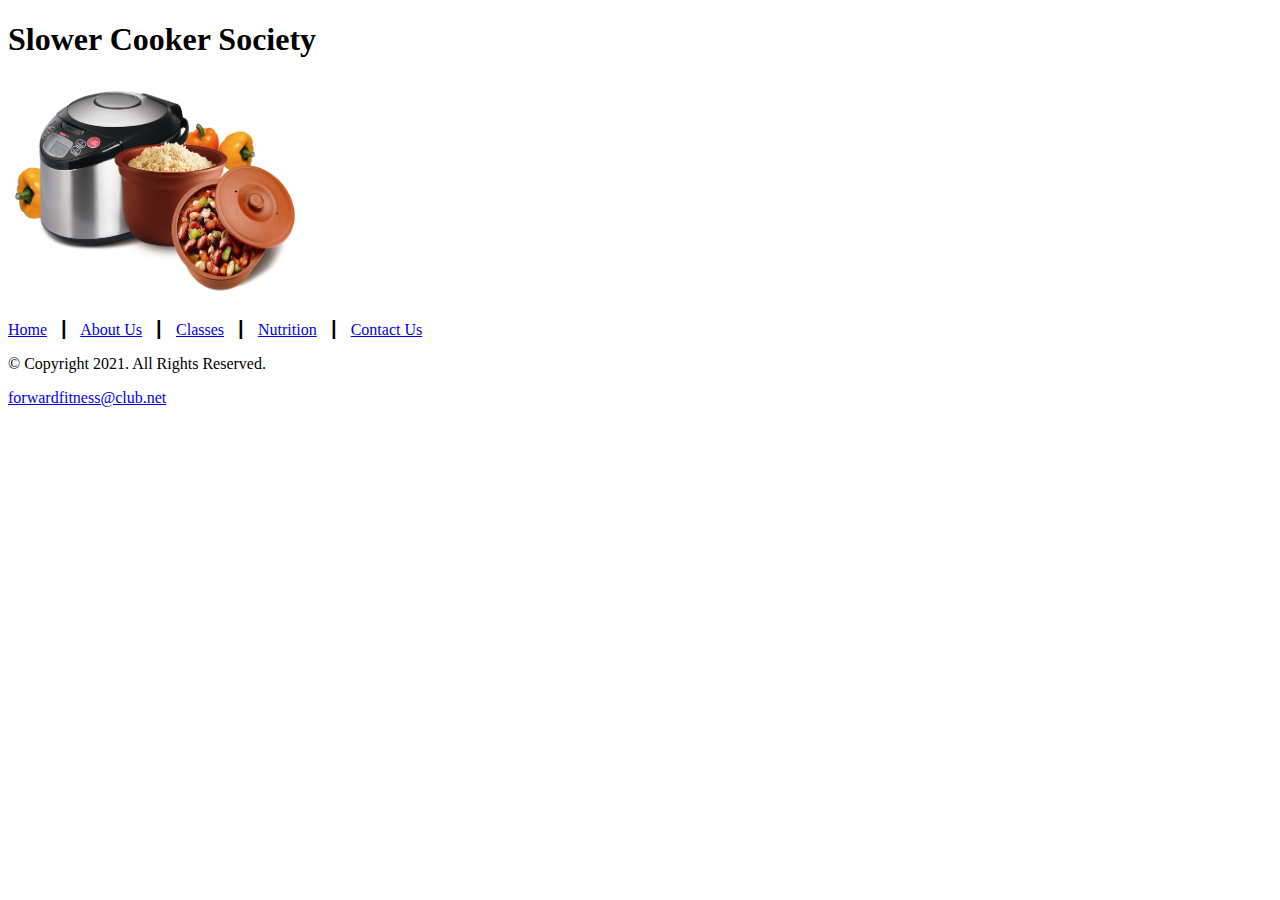
==== index.html @ 65b9cc30 "Week3: Added index.html" ====
<!DOCTYPE html>
<!-- This website template was created by: Evelyn Oo -->
<html lang="en">
<head>
	<title>Slower Cooker Society</title>
	<meta charset="utf-8">
</head>
<body>

	<div id="container">

		<!-- Use the header area for the website name or logo -->
		<header>
			<h1>Slower Cooker Society</h1>
			<a href="index.html"><img src="images/slow-cooker.jpg" alt="Slower Cooker Society logo" height="220" width="297"></a>
		</header>
		
		<!-- Use the nav area to add hyperlinks to other pages within the website -->
		<nav>
			<p><a href="index.html">Home</a> &nbsp; &#9475; &nbsp;
			<a href="about.html">About Us</a> &nbsp; &#9475; &nbsp;
			<a href="classes.html">Classes</a> &nbsp; &#9475; &nbsp;
			<a href="nutrition.html">Nutrition</a> &nbsp; &#9475; &nbsp;
			<a href="contact.html">Contact Us</a></p>
		</nav>
		
		<!-- Use the main area to add the main content of the webpage -->
		<main>
            
            <div>
            </div>
            
		</main>
		
		<!-- Use the footer area to add webpage footer content -->
		<footer>
			<p>&copy; Copyright 2021. All Rights Reserved.</p>
			<p><a href="mailto:forwardfitness@club.net">forwardfitness@club.net</a></p>
		</footer>
	
	</div>
	
</body>
</html>
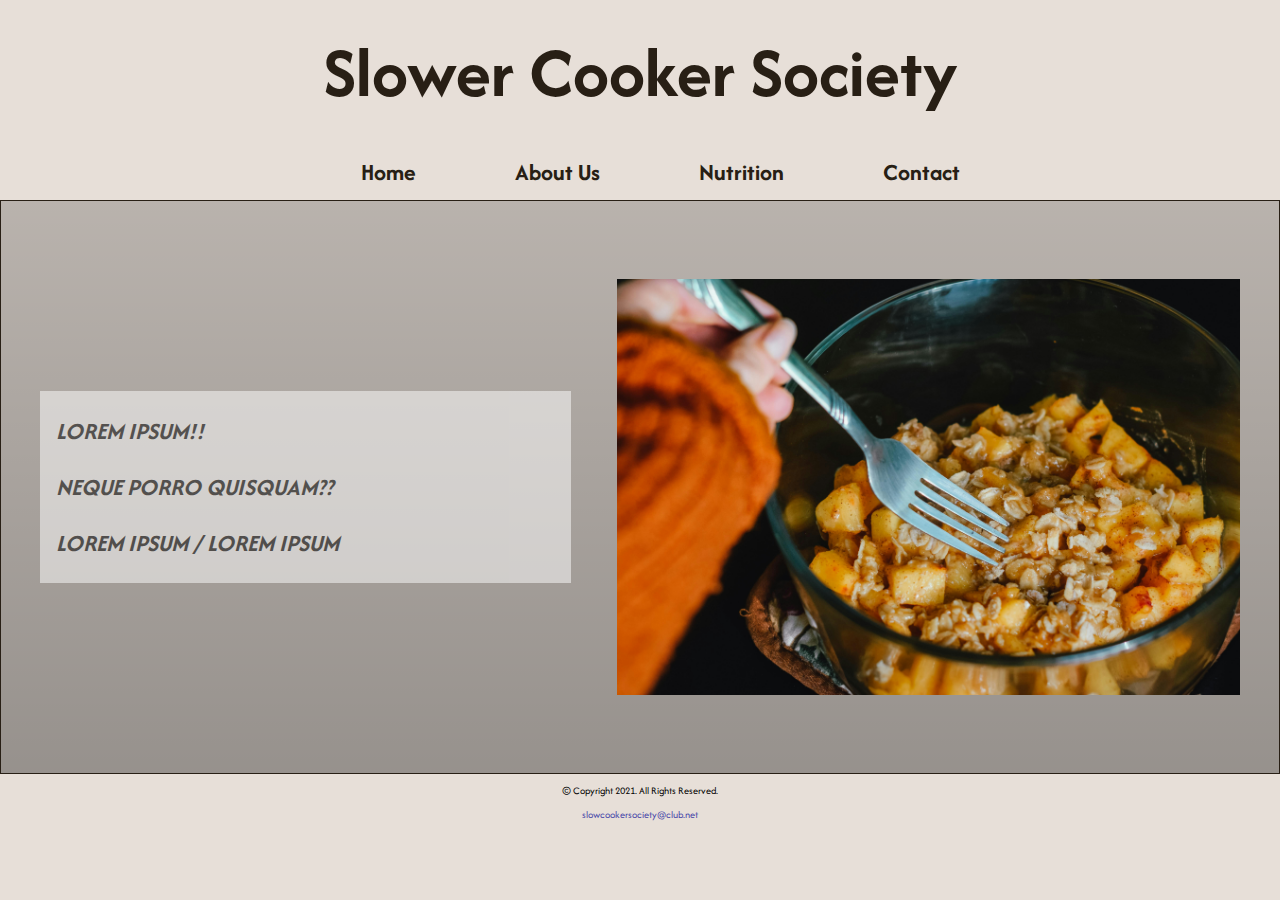
==== commit 712a7411: "Update styles for index.html" ====
--- a/index.html
+++ b/index.html
@@ -4,38 +4,47 @@
 <head>
 	<title>Slower Cooker Society</title>
 	<meta charset="utf-8">
+	<link rel="stylesheet" type="text/css" href="css/styles.css">
+<link href="https://fonts.googleapis.com/css2?family=Afacad+Flux:wght@100..1000&display=swap" rel="stylesheet">
 </head>
 <body>
-
 	<div id="container">
-
 		<!-- Use the header area for the website name or logo -->
 		<header>
-			<h1>Slower Cooker Society</h1>
-			<a href="index.html"><img src="images/slow-cooker.jpg" alt="Slower Cooker Society logo" height="220" width="297"></a>
+			<h1 class="banner-heading">Slower Cooker Society</h1>
+			<!-- <a href="index.html"><img src="images/fruits.jpg" alt="Slower Cooker Society logo" height="220" width="297" class="banner-logo"></a> -->
 		</header>
-		
-		<!-- Use the nav area to add hyperlinks to other pages within the website -->
-		<nav>
-			<p><a href="index.html">Home</a> &nbsp; &#9475; &nbsp;
-			<a href="about.html">About Us</a> &nbsp; &#9475; &nbsp;
-			<a href="classes.html">Classes</a> &nbsp; &#9475; &nbsp;
-			<a href="nutrition.html">Nutrition</a> &nbsp; &#9475; &nbsp;
-			<a href="contact.html">Contact Us</a></p>
-		</nav>
 		
 		<!-- Use the main area to add the main content of the webpage -->
 		<main>
-            
-            <div>
-            </div>
-            
+			<!-- Use the nav area to add hyperlinks to other pages within the website -->
+			<nav>
+				<ul>
+					<li><a href="index.html">Home</a></li>
+					<li><a href="about.html">About Us</a></li>
+					<li><a href="nutrition.html">Nutrition</a></li>
+					<li><a href="contact.html">Contact</a></li>
+				</ul>
+			</nav>
+			
+			<div class="content">
+				<div class="intro">
+					<div class="left-content">
+						<p>Lorem Ipsum!!</p>
+						<p>Neque porro quisquam??</p>
+						<p>Lorem ipsum / Lorem ipsum</p>
+					</div>
+					<div class="right-content">
+						<img src="./images/cooked-food.jpg" alt="a picture of fruits">
+					</div>
+				</div>
+			</div>
 		</main>
 		
 		<!-- Use the footer area to add webpage footer content -->
 		<footer>
 			<p>&copy; Copyright 2021. All Rights Reserved.</p>
-			<p><a href="mailto:forwardfitness@club.net">forwardfitness@club.net</a></p>
+			<p><a href="mailto:slowcookersociety@club.net">slowcookersociety@club.net</a></p>
 		</footer>
 	
 	</div>
--- a/css/styles.css
+++ b/css/styles.css
@@ -0,0 +1,131 @@
+/*
+  Author: Evelyn Oo
+  File Name: styles.css
+*/
+
+/* color-1: #654f3a
+color-2: #281f15
+color-3: #8b7d71
+color-4: #b7a99e
+color-5: #e7dfd8 */
+
+
+/* CSS Reset */
+body, header, nav, main, footer, img, h1 {
+  margin: 0;
+  padding: 0;
+  border: 0;
+}
+
+/* Style rules for body and images */
+body {
+  background-color: #e7dfd8;
+  font-family: "Afacad Flux", sans-serif;
+}
+
+
+/* Style rules for header content */
+header {
+  width: 100%;
+  text-align: center;
+  font-size: 3em;
+  padding: 0.5em 0;
+  color: #373684;
+  display: block;
+}
+
+header h1.banner-heading {
+  display: inline-block;
+  width: 80%;
+  font-size: 1.5em;
+  color: #281f15;
+}
+
+
+/* Style rules for navigation area */
+nav {
+  /* background-color: #2a1f14; */
+  display: block;
+}
+
+nav ul {
+  list-style-type: none;
+  margin: 0;
+  text-align: center;
+}
+
+nav li {
+  display: inline-block;
+  font-size: 1.5em;
+  font-weight: bold;
+}
+
+nav li a {
+  display: block;
+  color: #281f15;
+  font-weight: bold;
+  /* text-align: center; */
+  padding: 0.5em 2em;
+  text-decoration: none;
+}
+
+.content {
+  /* width: 80%; */
+  height: 50%;
+  margin: auto;
+  padding: 0;
+}
+
+.intro {
+  /* margin: 3em 1em 1em 1em; */
+  border: 1px solid #281f15;
+  padding: 1em;
+  height: 60vh;
+  display: flex;
+  background: linear-gradient(
+    rgba(0, 0, 0, 0.20), 
+    rgba(0, 0, 0, 0.35)
+  ), url("../images/pots-and-pans.jpg");
+  background-size: cover;
+}
+
+.left-content {
+  /* border: 1px solid #281f15; */
+  margin: auto;
+  width: 40%;
+  padding: 0 1em;
+  background: #fff;
+  opacity: 0.5;
+}
+
+.left-content p {
+  font-size: 1.5em;
+  font-weight: bold;
+  font-style: italic;
+  color: #000;
+  text-transform: uppercase;
+}
+
+.right-content {
+  /* border: 1px solid #281f15; */
+  width: 50%;
+  margin: auto;
+}
+
+.right-content img {
+  width: 100%;
+  height: 100%;
+  display: block;
+}
+
+/* Style rules for footer content */
+footer {
+  text-align: center;
+  font-size: 0.65em;
+  clear: left;
+}
+
+footer a {
+  color: #4645a8;
+  text-decoration: none;
+}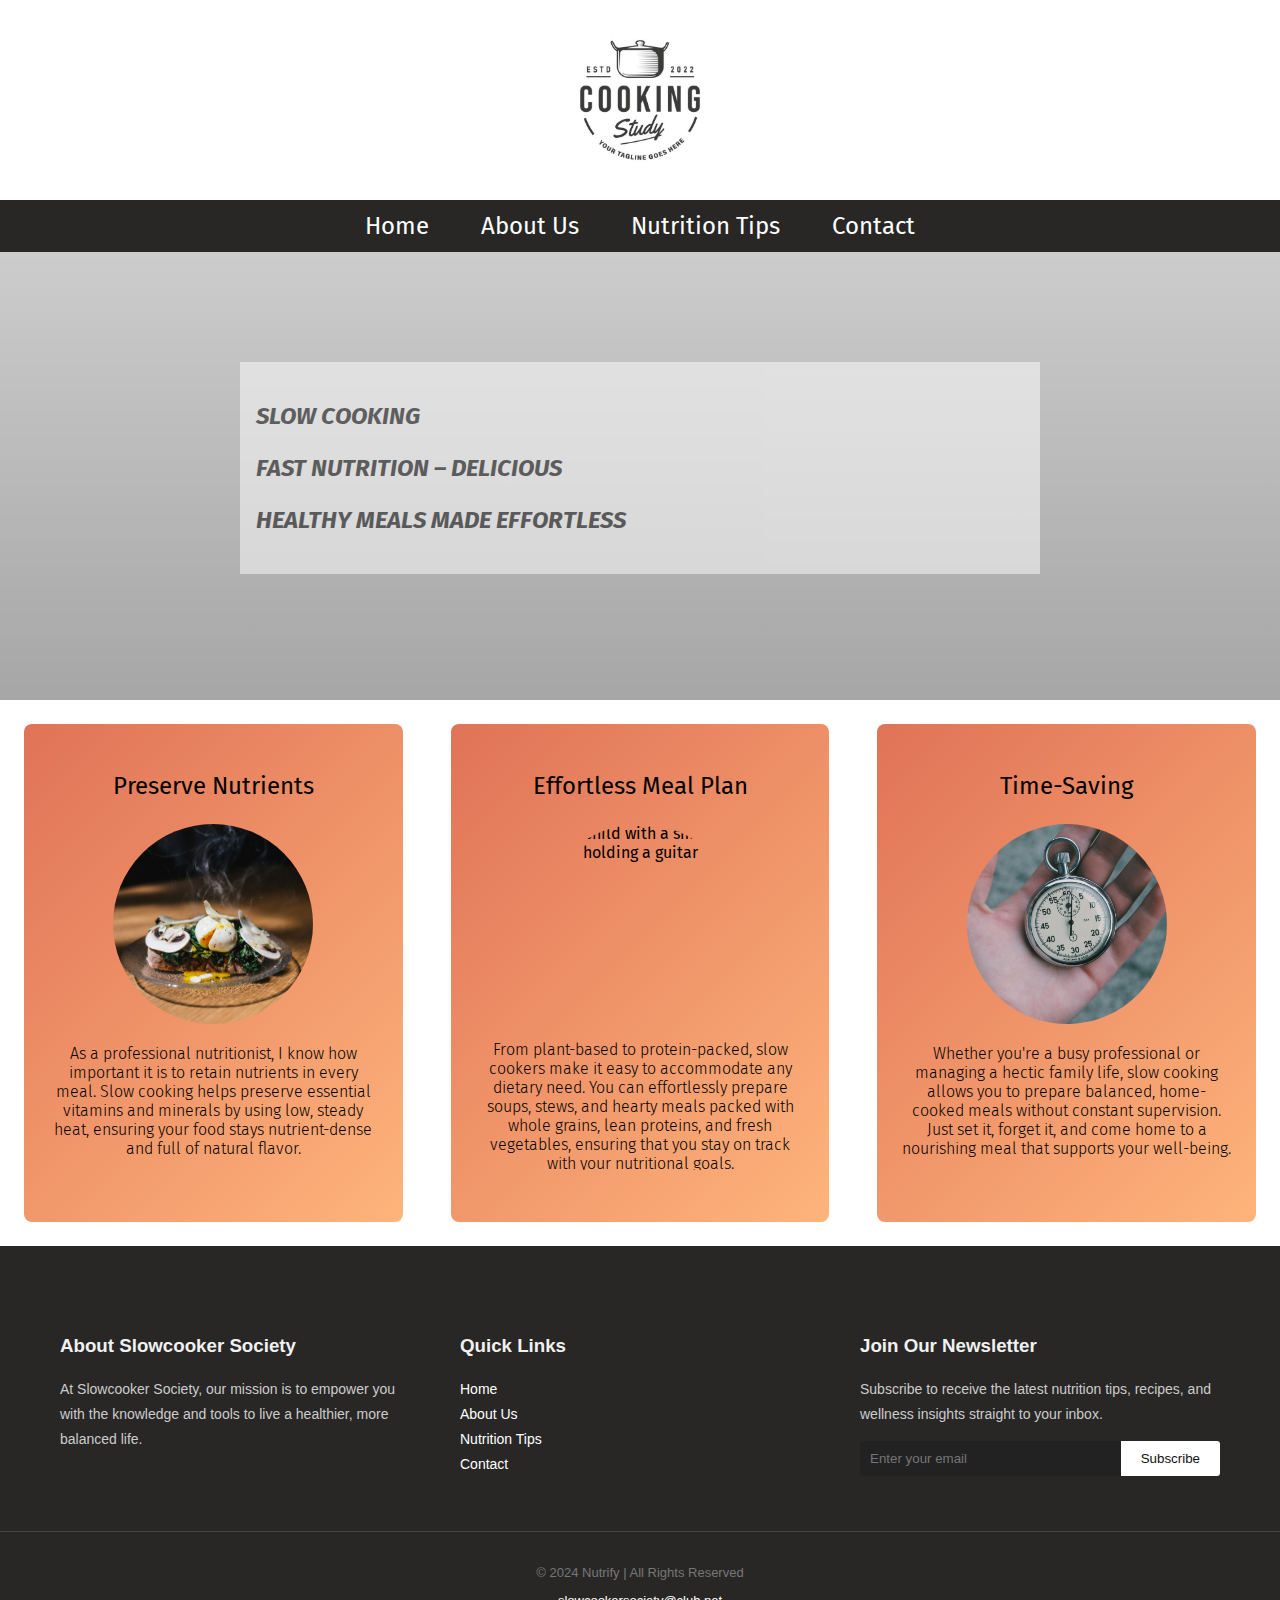
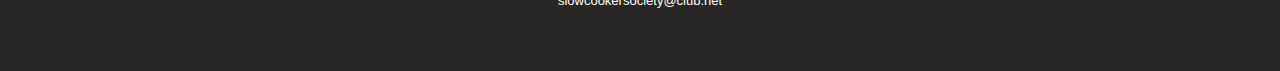
==== commit c07e42a5: "Add new design and media queries" ====
--- a/index.html
+++ b/index.html
@@ -5,14 +5,15 @@
 	<title>Slower Cooker Society</title>
 	<meta charset="utf-8">
 	<link rel="stylesheet" type="text/css" href="css/styles.css">
-<link href="https://fonts.googleapis.com/css2?family=Afacad+Flux:wght@100..1000&display=swap" rel="stylesheet">
+	<meta name="viewport" content="width=device-width, initial-scale=1.0">
+	<link href="https://fonts.googleapis.com/css2?family=Fira+Sans:ital,wght@0,100;0,200;0,300;0,400;0,500;0,600;0,700;0,800;0,900;1,100;1,200;1,300;1,400;1,500;1,600;1,700;1,800;1,900&display=swap" rel="stylesheet">
 </head>
 <body>
 	<div id="container">
 		<!-- Use the header area for the website name or logo -->
 		<header>
-			<h1 class="banner-heading">Slower Cooker Society</h1>
-			<!-- <a href="index.html"><img src="images/fruits.jpg" alt="Slower Cooker Society logo" height="220" width="297" class="banner-logo"></a> -->
+			<!-- <h1 class="banner-heading">Slow Cooker Society</h1> -->
+			<a href="index.html"><img src="images/logo.jpg" alt="Slower Cooker Society logo" height="200" width="200" class="banner-logo"></a>
 		</header>
 		
 		<!-- Use the main area to add the main content of the webpage -->
@@ -22,32 +23,84 @@
 				<ul>
 					<li><a href="index.html">Home</a></li>
 					<li><a href="about.html">About Us</a></li>
-					<li><a href="nutrition.html">Nutrition</a></li>
+					<li><a href="nutrition.html">Nutrition Tips</a></li>
 					<li><a href="contact.html">Contact</a></li>
 				</ul>
 			</nav>
 			
-			<div class="content">
-				<div class="intro">
-					<div class="left-content">
-						<p>Lorem Ipsum!!</p>
-						<p>Neque porro quisquam??</p>
-						<p>Lorem ipsum / Lorem ipsum</p>
+			<div id="hero">
+				<div class="hero-content">
+					<div class="left">
+						<div class="left-content">
+							<p>Slow Cooking</p>
+							<p>Fast Nutrition – Delicious</p>
+							<p>Healthy Meals Made Effortless</p>
+						</div>
 					</div>
 					<div class="right-content">
-						<img src="./images/cooked-food.jpg" alt="a picture of fruits">
+						<div id="pot1" class="pots gradient">
+							<h3>Preserve Nutrients</h3>
+							<img src="images/hero-pic1.jpg" alt="piano teacher and student sitting at a piano" class="round">
+							<p>As a professional nutritionist, I know how important it is to retain nutrients in every meal. Slow cooking helps preserve essential vitamins and minerals by using low, steady heat, ensuring your food stays nutrient-dense and full of natural flavor.</p>
+						</div>
+
+						<div id="pot2" class="pots gradient-reverse">
+								<h3>Effortless Meal Plan</h3>
+								<img src="images/hero-pic2.jpg" alt="child with a smile holding a guitar" class="round">
+								<p>
+									From plant-based to protein-packed, slow cookers make it easy to accommodate any dietary need. You can effortlessly prepare soups, stews, and hearty meals packed with whole grains, lean proteins, and fresh vegetables, ensuring that you stay on track with your nutritional goals.
+								</p>
+						</div>
+
+						<div id="pot3" class="pots gradient">
+							<h3>Time-Saving</h3>
+							<img src="images/hero-pic3.jpg" alt="piano teacher and student sitting at a piano" class="round">
+							<p>
+								Whether you're a busy professional or managing a hectic family life, slow cooking allows you to prepare balanced, home-cooked meals without constant supervision. Just set it, forget it, and come home to a nourishing meal that supports your well-being.
+							</p>
+					</div>
 					</div>
 				</div>
 			</div>
 		</main>
 		
-		<!-- Use the footer area to add webpage footer content -->
 		<footer>
-			<p>&copy; Copyright 2021. All Rights Reserved.</p>
-			<p><a href="mailto:slowcookersociety@club.net">slowcookersociety@club.net</a></p>
+			<div class="footer-container">
+        <!-- About Section -->
+        <div class="footer-section about">
+            <h3>About Slowcooker Society</h3>
+            <p>At Slowcooker Society, our mission is to empower you with the knowledge and tools to live a healthier, more balanced life.</p>
+        </div>
+
+        <!-- Quick Links Section -->
+        <div class="footer-section links">
+            <h3>Quick Links</h3>
+            <ul>
+                <li><a href="#">Home</a></li>
+                <li><a href="#">About Us</a></li>
+                <li><a href="#">Nutrition Tips</a></li>
+                <li><a href="#">Contact</a></li>
+            </ul>
+        </div>
+
+        <!-- Newsletter Signup Section -->
+        <div class="footer-section newsletter">
+            <h3>Join Our Newsletter</h3>
+            <p>Subscribe to receive the latest nutrition tips, recipes, and wellness insights straight to your inbox.</p>
+            <form>
+                <input type="email" placeholder="Enter your email" required>
+                <button type="submit">Subscribe</button>
+            </form>
+        </div>
+    	</div>
+
+			<!-- Footer Bottom -->
+			<div class="footer-bottom">
+				<p>&copy; 2024 Nutrify | All Rights Reserved</p>
+				<p><a href="mailto:slowcookersociety@club.net">slowcookersociety@club.net</a></p>
+			</div>
 		</footer>
-	
+
 	</div>
-	
 </body>
 </html>--- a/css/styles.css
+++ b/css/styles.css
@@ -19,18 +19,17 @@
 
 /* Style rules for body and images */
 body {
-  background-color: #e7dfd8;
-  font-family: "Afacad Flux", sans-serif;
+  background-color: #fff;
+  font-family: "Fira Sans", sans-serif;
 }
 
 
 /* Style rules for header content */
 header {
   width: 100%;
+  height: 200px;
   text-align: center;
   font-size: 3em;
-  padding: 0.5em 0;
-  color: #373684;
   display: block;
 }
 
@@ -46,42 +45,48 @@
 nav {
   /* background-color: #2a1f14; */
   display: block;
+  background-color: #282726; /* Same dark black as footer */
+  color: #fff;            /* White text for links and branding */
 }
 
 nav ul {
   list-style-type: none;
   margin: 0;
+  padding: 0;
   text-align: center;
 }
 
 nav li {
-  display: inline-block;
-  font-size: 1.5em;
-  font-weight: bold;
+  display: block;
+  border-bottom: 1px solid #999;
+}
+
+nav li:last-child {
+  border-bottom: none;
 }
 
 nav li a {
   display: block;
-  color: #281f15;
-  font-weight: bold;
+  color: #fff;
+  font-size: 1.5em;
+  font-weight: 400;
   /* text-align: center; */
   padding: 0.5em 2em;
   text-decoration: none;
-}
-
-.content {
-  /* width: 80%; */
-  height: 50%;
-  margin: auto;
-  padding: 0;
-}
-
+  
+}
+
+/* Styles for Hero page body content */
+
+/* Old styles */
 .intro {
   /* margin: 3em 1em 1em 1em; */
   border: 1px solid #281f15;
   padding: 1em;
   height: 60vh;
   display: flex;
+  flex-flow: column;
+  justify-content: center;
   background: linear-gradient(
     rgba(0, 0, 0, 0.20), 
     rgba(0, 0, 0, 0.35)
@@ -89,13 +94,60 @@
   background-size: cover;
 }
 
+.intro .left-content {
+  /* border: 1px solid #281f15; */
+  margin: auto;
+  width: 80%;
+  padding: 0 1em;
+  background: #fff;
+  opacity: 0.5;
+}
+
+.intro .left-content p {
+  font-size: 1.5em;
+  font-weight: bold;
+  font-style: italic;
+  color: #000;
+  text-transform: uppercase;
+}
+
+.intro .right-content {
+  display: none;
+}
+
+/* New styles */
+#hero {
+  width: 100%;
+  margin: auto;
+  padding: 0;
+  /* position: absolute; */
+}
+
+.hero-content {
+  height: auto;
+  background-size: cover;
+  position: relative;
+}
+
+.left {
+  padding: 1rem 0 2rem 0;
+  height: 400px;
+  align-content: center;
+  background: linear-gradient(
+    rgba(0, 0, 0, 0.20), 
+    rgba(0, 0, 0, 0.35)
+  ), url("../images/pots-and-pans.jpg");
+  background-size: cover;
+}
+
 .left-content {
   /* border: 1px solid #281f15; */
   margin: auto;
-  width: 40%;
-  padding: 0 1em;
+  width: 60%;
+  padding: 1em;
   background: #fff;
   opacity: 0.5;
+  position: relative;
 }
 
 .left-content p {
@@ -106,26 +158,254 @@
   text-transform: uppercase;
 }
 
+@keyframes gradientBackground {
+  0% {
+    background-position: 0% 50%;
+  }
+  50% {
+    background-position: 100% 50%;
+  }
+  100% {
+    background-position: 0% 50%;
+  }
+}
+
+
+@keyframes gradient-reverse {
+  0% {
+    background-position: 100% 50%;
+  }
+  50% {
+    background-position: 0% 50%;
+  }
+  100% {
+    background-position: 100% 50%;
+  }
+}
+
+.gradient {
+  background: linear-gradient(135deg, #e07357, #feb47b, #cc6c12, #a83232);
+  /* background: linear-gradient(135deg, #3e2723, #795548, #a1887f, #d7ccc8); */
+  background-size: 300% 300%;
+  animation: gradientBackground 3s ease infinite;
+}
+
+.gradient-reverse {
+  background: linear-gradient(135deg, #e07357, #feb47b, #cc6c12, #a83232);
+  /* background: linear-gradient(135deg, #3e2723, #795548, #a1887f, #d7ccc8); */
+  background-size: 300% 300%;
+  animation: gradient-reverse 3s ease infinite;
+}
+
+.gradient:hover,
+.gradient-reverse:hover {
+  background: linear-gradient(-45deg, #feb47b, #ec935f, #d38569, #4d3122);
+}
+
 .right-content {
   /* border: 1px solid #281f15; */
-  width: 50%;
+  width: 100%;
   margin: auto;
-}
-
-.right-content img {
-  width: 100%;
-  height: 100%;
-  display: block;
-}
+  position: relative;
+  display: flex;
+  flex-direction: column;
+  align-items: center;           /* Center align items horizontally */
+  text-align: center;            /* Center text inside the div */
+}
+
+.pots {
+  margin: 1.5em;
+  padding: 1.5em;
+  border-radius: 0.5em;
+}
+
+.pots h3 {
+  font-size: 1.5em;
+  font-weight: 400;
+  overflow: hidden;
+}
+
+.pots p {
+  font-weight: 300;
+  overflow: hidden;
+}
+
+
+img.round {
+  width: 200px; /* Sets a maximum width for the image */
+  height: 200px; /* Maintains the aspect ratio */
+  border-radius: 50%; /* Makes the image circular */
+  object-fit: cover;
+}
+
 
 /* Style rules for footer content */
 footer {
+  background-color: #282726; /* Dark black background */
+  color: #fff;            /* White text */
+  padding: 50px 0;
+  font-family: 'Arial', sans-serif;
+}
+
+.footer-container {
+  display: flex;
+  justify-content: space-between;
+  max-width: 1200px;
+  margin: 0 auto;
+  flex-wrap: wrap;
+}
+
+.footer-section {
+  flex: 1;
+  margin: 20px;
+}
+
+.footer-section h3 {
+  margin-bottom: 20px;
+  color: #f1f1f1; /* Light grey for headings */
+}
+
+.footer-section p,
+.footer-section ul,
+.footer-section li {
+  font-size: 14px;
+  line-height: 1.8;
+  color: #ccc; /* Lighter gray text */
+}
+
+.footer-section ul {
+  list-style-type: none;
+  padding: 0;
+}
+
+.footer-section ul li a {
+  color: #fff;            /* White for links */
+  text-decoration: none;
+}
+
+.footer-section ul li a:hover {
+  text-decoration: underline;
+}
+
+.footer-section form {
+  display: flex;
+  margin-top: 10px;
+}
+
+.footer-section input[type="email"] {
+  padding: 10px;
+  border: none;
+  outline: none;
+  border-radius: 3px 0 0 3px;
+  flex: 1;
+  background-color: #222; /* Darker gray input */
+  color: #fff;            /* White text for input */
+}
+
+.footer-section button {
+  padding: 10px 20px;
+  background-color: #fff; /* White button */
+  color: #111;            /* Black text on button */
+  border: none;
+  cursor: pointer;
+  border-radius: 0 3px 3px 0;
+}
+
+.footer-section button:hover {
+  background-color: #ccc; /* Light gray on hover */
+  color: #111;            /* Black text */
+}
+
+.footer-bottom {
   text-align: center;
-  font-size: 0.65em;
-  clear: left;
-}
-
-footer a {
-  color: #4645a8;
+  margin-top: 20px;
+  border-top: 1px solid #444; /* Thin gray border */
+  padding-top: 20px;
+  font-size: 13px;
+  color: #777;              /* Lighter gray for footer bottom */
+}
+
+.footer-bottom a {
   text-decoration: none;
-}+  color: white;
+  font-weight: 400;
+}
+
+
+/* Media Query for Tablet Viewport */
+@media screen and (min-width: 630px), print {
+
+  .pots img{
+    display: inline-block;
+  }
+
+  .pots p {
+    display: inline-block;
+    width: 60%;
+    padding: 1em;
+    height: 130px;
+  }
+}
+
+/* Media Query for Desktop Viewport */
+@media screen and (min-width: 961px), print {
+  nav {
+      width: 100%;
+  }
+
+  nav ul {
+      text-align: center;
+  }
+
+  nav li {
+      border: none;
+      display: inline-block;
+  }
+
+  nav li a {
+      padding: 0.5em 1em;
+      font-size: 24px;
+  }
+
+  /* Styles for Hero page: OLD styles */
+  .intro {
+    flex-flow: row;
+  }
+
+  .intro .left-content {
+    width: 40%;
+  }
+
+  .intro .right-content {
+    /* border: 1px solid #281f15; */
+    display: block;
+    width: 50%;
+    margin: auto;
+  }
+
+  .intro .right-content img {
+    width: 100%;
+    height: 100%;
+    display: block;
+  }
+  /* End-Styles for Hero page: OLD styles */
+
+  .right-content {
+    flex-direction: row;
+  }
+  
+  .pots {
+    height: 450px;
+    max-height: 490px;
+    width: 333px;
+    overflow: hidden;
+  }
+
+  .pots p {
+    display: block;
+    width: auto;
+    padding: 0;
+  } 
+}
+
+
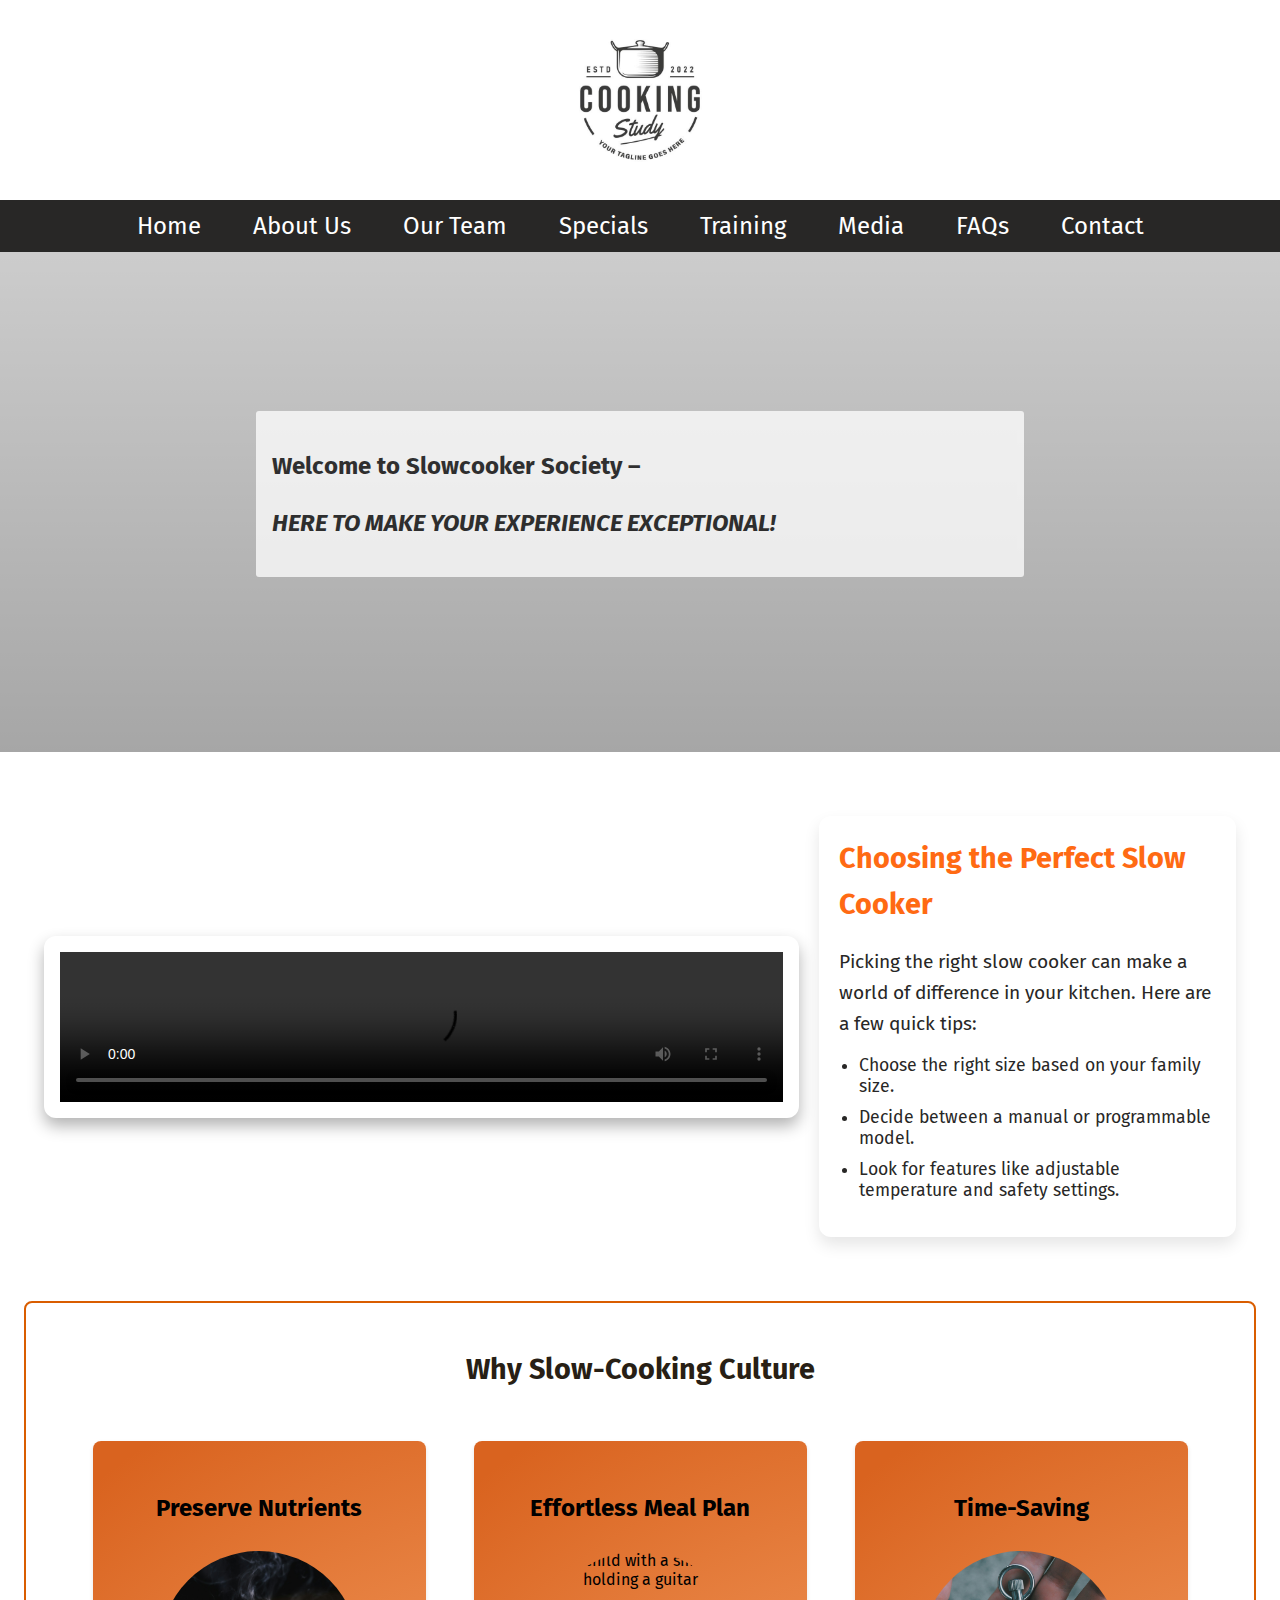
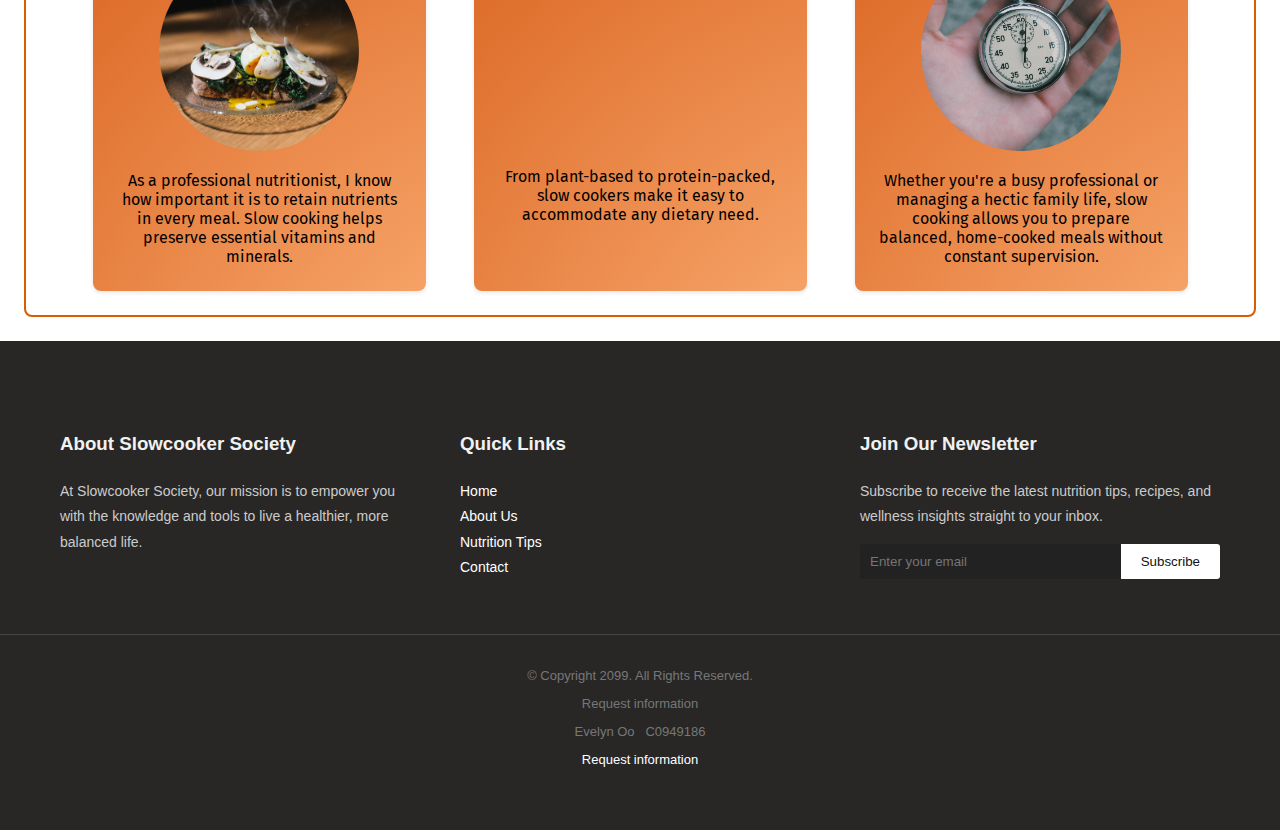
==== commit c327c164: "Added about.html for Week 9" ====
--- a/index.html
+++ b/index.html
@@ -11,53 +11,94 @@
 <body>
 	<div id="container">
 		<!-- Use the header area for the website name or logo -->
-		<header>
+		<header class="header">
 			<!-- <h1 class="banner-heading">Slow Cooker Society</h1> -->
-			<a href="index.html"><img src="images/logo.jpg" alt="Slower Cooker Society logo" height="200" width="200" class="banner-logo"></a>
+			<a href="index.html"><img src="images/logo.jpg" alt="Slower Cooker Society logo" height="200" width="200" class="header-logo"></a>
 		</header>
+
+		<!-- Use the nav area to add hyperlinks to other pages within the website -->
+		<nav>
+			<ul>
+				<li><a href="index.html">Home</a></li>
+				<li><a href="about.html">About Us</a></li>
+				
+				<!-- Need works -->
+				<li><a href="team.html">Our Team</a></li>
+				<li><a href="specials.html">Specials</a></li>
+				<li><a href="training.html">Training</a></li>
+				<li><a href="media.html">Media</a></li>
+				<li><a href="faqs.html">FAQs</a></li>
+
+				<!-- Not required -->
+				<!-- <li><a href="nutrition.html">Nutrition Tips</a></li>
+				<li><a href="shop.html">Shop</a></li> -->
+
+				<li><a href="contact.html">Contact</a></li>
+			</ul>
+		</nav>
+		
 		
 		<!-- Use the main area to add the main content of the webpage -->
 		<main>
-			<!-- Use the nav area to add hyperlinks to other pages within the website -->
-			<nav>
-				<ul>
-					<li><a href="index.html">Home</a></li>
-					<li><a href="about.html">About Us</a></li>
-					<li><a href="nutrition.html">Nutrition Tips</a></li>
-					<li><a href="contact.html">Contact</a></li>
-				</ul>
-			</nav>
 			
 			<div id="hero">
 				<div class="hero-content">
-					<div class="left">
-						<div class="left-content">
-							<p>Slow Cooking</p>
-							<p>Fast Nutrition – Delicious</p>
-							<p>Healthy Meals Made Effortless</p>
+					<div class="highlight">
+						<div class="highlight-content">
+							<h2>Welcome to Slowcooker Society –</h2>
+							<p>Here to Make Your Experience Exceptional!</p>
 						</div>
 					</div>
-					<div class="right-content">
-						<div id="pot1" class="pots gradient">
-							<h3>Preserve Nutrients</h3>
-							<img src="images/hero-pic1.jpg" alt="piano teacher and student sitting at a piano" class="round">
-							<p>As a professional nutritionist, I know how important it is to retain nutrients in every meal. Slow cooking helps preserve essential vitamins and minerals by using low, steady heat, ensuring your food stays nutrient-dense and full of natural flavor.</p>
+
+					<!-- Choosing SlowCooker Instructions -->
+					<div class="content-row cooker-instructions">
+						<div class="instruction-container">
+								<!-- Video Column -->
+								<div class="instruction-video">
+										<video controls>
+											<source src="media/videoplayback.mp4" type="video/mp4">
+
+											<p>Your browser does not support the video element.</p>
+										</video>
+								</div>
+								<!-- Text Column -->
+								<div class="instruction-text">
+										<h2>Choosing the Perfect Slow Cooker</h2>
+										<p>Picking the right slow cooker can make a world of difference in your kitchen. Here are a few quick tips:</p>
+										<ul>
+											<li>Choose the right size based on your family size.</li>
+											<li>Decide between a manual or programmable model.</li>
+											<li>Look for features like adjustable temperature and safety settings.</li>
+										</ul>
+								</div>
 						</div>
+					</div>
 
-						<div id="pot2" class="pots gradient-reverse">
-								<h3>Effortless Meal Plan</h3>
-								<img src="images/hero-pic2.jpg" alt="child with a smile holding a guitar" class="round">
+
+					<div class="bottom">
+						<h2 class="title">Why slow-cooking culture</h2>
+						<div class="sub-content">
+							<div id="pot1" class="pots gradient">
+								<h3>Preserve Nutrients</h3>
+								<img src="images/hero-pic1.jpg" alt="piano teacher and student sitting at a piano" class="round">
+								<p>As a professional nutritionist, I know how important it is to retain nutrients in every meal. Slow cooking helps preserve essential vitamins and minerals.</p>
+							</div>
+	
+							<div id="pot2" class="pots gradient-reverse">
+									<h3>Effortless Meal Plan</h3>
+									<img src="images/hero-pic2.jpg" alt="child with a smile holding a guitar" class="round">
+									<p>
+										From plant-based to protein-packed, slow cookers make it easy to accommodate any dietary need. 
+									</p>
+							</div>
+	
+							<div id="pot3" class="pots gradient">
+								<h3>Time-Saving</h3>
+								<img src="images/hero-pic3.jpg" alt="piano teacher and student sitting at a piano" class="round">
 								<p>
-									From plant-based to protein-packed, slow cookers make it easy to accommodate any dietary need. You can effortlessly prepare soups, stews, and hearty meals packed with whole grains, lean proteins, and fresh vegetables, ensuring that you stay on track with your nutritional goals.
+									Whether you're a busy professional or managing a hectic family life, slow cooking allows you to prepare balanced, home-cooked meals without constant supervision.
 								</p>
 						</div>
-
-						<div id="pot3" class="pots gradient">
-							<h3>Time-Saving</h3>
-							<img src="images/hero-pic3.jpg" alt="piano teacher and student sitting at a piano" class="round">
-							<p>
-								Whether you're a busy professional or managing a hectic family life, slow cooking allows you to prepare balanced, home-cooked meals without constant supervision. Just set it, forget it, and come home to a nourishing meal that supports your well-being.
-							</p>
 					</div>
 					</div>
 				</div>
@@ -96,8 +137,10 @@
 
 			<!-- Footer Bottom -->
 			<div class="footer-bottom">
-				<p>&copy; 2024 Nutrify | All Rights Reserved</p>
-				<p><a href="mailto:slowcookersociety@club.net">slowcookersociety@club.net</a></p>
+				<p>&copy; Copyright 2099. All Rights Reserved.</p>
+				<p>Request information</p>
+				<p>Evelyn Oo&nbsp; &nbsp;C0949186</p>
+				<p><a href="mailto:slowcookersociety@club.net">Request information</a></p>
 			</div>
 		</footer>
 
--- a/css/styles.css
+++ b/css/styles.css
@@ -11,7 +11,8 @@
 
 
 /* CSS Reset */
-body, header, nav, main, footer, img, h1 {
+body, header, nav, main, footer, img, h1, div,
+article, aside, video {
   margin: 0;
   padding: 0;
   border: 0;
@@ -23,6 +24,20 @@
   font-family: "Fira Sans", sans-serif;
 }
 
+h1, h2, h3 {
+  line-height: 1.6;
+}
+
+img, video {
+  max-width: 100%;
+  display: block;
+}
+
+/* Style rule for box sizing applies to all elements */
+* {
+  box-sizing: border-box;
+}
+
 
 /* Style rules for header content */
 header {
@@ -30,7 +45,12 @@
   height: 200px;
   text-align: center;
   font-size: 3em;
-  display: block;
+
+  display: flex;
+  justify-content: center;
+  align-items: center;
+  background-color: #fff;
+  text-align: center;
 }
 
 header h1.banner-heading {
@@ -114,6 +134,7 @@
 .intro .right-content {
   display: none;
 }
+/* End-OLD styles */
 
 /* New styles */
 #hero {
@@ -129,28 +150,130 @@
   position: relative;
 }
 
-.left {
+.highlight {
   padding: 1rem 0 2rem 0;
-  height: 400px;
+  height: 500px;
   align-content: center;
   background: linear-gradient(
     rgba(0, 0, 0, 0.20), 
     rgba(0, 0, 0, 0.35)
-  ), url("../images/pots-and-pans.jpg");
+  ), url("../images/spices.jpg");
   background-size: cover;
 }
 
-.left-content {
+.video-content {
+  /* width: auto;
+  height: auto;
+  position: relative; */
+
+  width: 100%;
+  height: auto;
+  position: relative;
+  align-content: center;
+}
+  
+h2.title {
+  text-transform: capitalize;
+  font-size: 1.8em;
+  font-weight: bold;
+  text-align: center; 
+  color: #FF6A13;
+}
+
+video {
+  padding: 1em;
+  width: 90%;
+  height: auto;
+  margin-left: auto;
+  margin-right: auto;
+  object-fit: inherit;
+}
+
+/* Styles for hoosing Right cooker section */
+/* Brewing Instructions Section */
+.cooker-instructions {
+  padding: 40px 20px;
+  /* background-color: #282726; Coffee-shop dark grey background */
+  color: #ffffff; /* Text in white for contrast */
+  margin: 1.5em;
+  /* border: 2px solid #282726; */
+  /* border-radius: 8px; */
+}
+
+.cooker-instructions h2 {
+  margin-top: 0;
+  font-size: 1.8em;
+  font-weight: bold;
+}
+
+.instruction-container {
+  display: flex;
+  flex-direction: column;
+  flex-wrap: wrap;
+  gap: 20px; /* Space between columns */
+  align-items: center;
+  justify-content: space-between;
+}
+
+.instruction-video {
+  flex: 2; /* Larger column for video */
+  max-width: 65%;
+  border-radius: 12px; /* Modern rounded corners */
+  overflow: hidden;
+  box-shadow: 0px 8px 16px rgba(0, 0, 0, 0.3); /* Adds depth */
+}
+
+.instruction-video video {
+  width: 100%;
+  height: auto;
+  display: block; /* Ensures video scales properly */
+}
+
+.instruction-text {
+  flex: 1; /* Smaller column for text */
+  max-width: 300%;
+  text-align: left;
+  padding: 20px;
+  background-color: #fff; /* Contrast white background for text */
+  color: #282726; /* Text matches overall dark theme */
+  border-radius: 12px;
+  box-shadow: 0px 8px 16px rgba(0, 0, 0, 0.1); /* Subtle shadow for depth */
+}
+
+.instruction-text h2 {
+  color: #FF6A13; /* Vibrant orange accent */
+  font-size: 1.8rem;
+  margin-bottom: 15px;
+}
+
+.instruction-text p {
+  font-size: 1.2rem;
+  line-height: 1.6;
+  margin-bottom: 15px;
+}
+
+.instruction-text ul {
+  list-style-type: disc;
+  padding-left: 20px;
+}
+
+.instruction-text ul li {
+  font-size: 1.1rem;
+  margin-bottom: 10px;
+}
+
+.highlight-content {
   /* border: 1px solid #281f15; */
   margin: auto;
   width: 60%;
   padding: 1em;
   background: #fff;
-  opacity: 0.5;
+  opacity: 0.75;
   position: relative;
-}
-
-.left-content p {
+  border-radius: 3px;
+}
+
+.highlight-content p {
   font-size: 1.5em;
   font-weight: bold;
   font-style: italic;
@@ -184,31 +307,42 @@
 }
 
 .gradient {
-  background: linear-gradient(135deg, #e07357, #feb47b, #cc6c12, #a83232);
-  /* background: linear-gradient(135deg, #3e2723, #795548, #a1887f, #d7ccc8); */
+  background: radial-gradient(circle, rgba(254,180,123,1) 15%, rgba(217,99,31,1) 96%);
   background-size: 300% 300%;
-  animation: gradientBackground 3s ease infinite;
+  /* animation: gradient 3s ease infinite; */
 }
 
 .gradient-reverse {
-  background: linear-gradient(135deg, #e07357, #feb47b, #cc6c12, #a83232);
-  /* background: linear-gradient(135deg, #3e2723, #795548, #a1887f, #d7ccc8); */
+  background: radial-gradient(circle, rgba(254,180,123,1) 15%, rgba(217,99,31,1) 96%);
   background-size: 300% 300%;
-  animation: gradient-reverse 3s ease infinite;
+  /* animation: gradient-reverse 3s ease infinite; */
 }
 
 .gradient:hover,
 .gradient-reverse:hover {
-  background: linear-gradient(-45deg, #feb47b, #ec935f, #d38569, #4d3122);
-}
-
-.right-content {
-  /* border: 1px solid #281f15; */
+  background: radial-gradient(circle, rgba(254,180,123,1) 33%, rgba(217,99,31,1) 82%);
+}
+
+.bottom {
+  align-content: center;
+  text-align: center; 
+  margin: 1.5em;
+  border: 2px solid #D95D00;
+  border-radius: 8px;
+}
+
+.bottom h2 {
+  margin-top: 1.5em;
+  color: #281f15;
+}
+
+.sub-content {
   width: 100%;
   margin: auto;
   position: relative;
   display: flex;
-  flex-direction: column;
+  flex-flow: column;
+  justify-content: center;
   align-items: center;           /* Center align items horizontally */
   text-align: center;            /* Center text inside the div */
 }
@@ -217,25 +351,95 @@
   margin: 1.5em;
   padding: 1.5em;
   border-radius: 0.5em;
+  box-shadow: 0px 2px 4px rgba(0, 0, 0, 0.1);
+}
+
+.pots:hover {
+  /* box-shadow: 0px 2px 4px rgba(0, 0, 0, 0.1); */
+  box-shadow: 0 0 11px rgba(33,44,44,.5); 
 }
 
 .pots h3 {
   font-size: 1.5em;
-  font-weight: 400;
+  font-weight: bold;
   overflow: hidden;
 }
 
 .pots p {
-  font-weight: 300;
   overflow: hidden;
 }
-
 
 img.round {
   width: 200px; /* Sets a maximum width for the image */
   height: 200px; /* Maintains the aspect ratio */
   border-radius: 50%; /* Makes the image circular */
   object-fit: cover;
+}
+
+.pots:hover img {
+  box-shadow: 0 0 11px rgba(2,2,2,.); 
+}
+
+img.corner-round {
+  border-radius: 8px;
+  height: 200px;
+  width: 90%;
+}
+
+/* Style rules for main content */
+div.grid {
+  background-color: #fff;
+  padding: 2%;
+  font-size: 1.15em;
+  font-family: 'Roboto Slab', serif;
+}
+
+/* Mobile styles for Nutrition page */
+article h3 {
+  font-size: 1.75em;
+}
+article {
+  padding: 2%;
+}
+
+article h3 {
+  text-align: center;
+}
+
+article img {
+  margin: 0 auto;
+}
+
+article ul {
+  margin-left: 10%;
+}
+
+article:nth-of-type(2) {
+  background-color: rgba(204, 204, 204, 0.3);
+}
+
+
+/* Styles for about us page */
+.about-us {
+  align-content: center;
+}
+
+.about-us h3 {
+  text-align:center;
+  font-size: 1.75em;
+  font-weight: bold;
+}
+
+.our-mission .text {
+  align-content: center;
+  text-align: center;
+  width: 100%;
+}
+
+.our-mission .img {
+  width: 100%;
+  display: none;
+  width: 100%;
 }
 
 
@@ -345,10 +549,33 @@
     padding: 1em;
     height: 130px;
   }
+  /* Tablet styles for grid */
+  .grid {
+    display: grid;
+    grid-template-columns: auto auto auto;
+    grid-gap: 20px;
+  }
+
+  /* Styles for Nutrition page */
+  aside {
+    text-align: center;
+    font-size: 1.25em;
+    font-style: italic;
+    font-weight: bold;
+    padding: 2%;
+    background-color: rgba(204, 204, 204, 0.5);
+    box-shadow: 5px 5px 8px #000;
+    /* text-shadow: 5px 5px 5px #b3b3b3; */
+    border-radius: 0 15px;
+  }
+
+  .grid-item4 {
+    grid-column: 1 / span 3;
+  }
 }
 
 /* Media Query for Desktop Viewport */
-@media screen and (min-width: 961px), print {
+@media screen and (min-width: 1024px), print {
   nav {
       width: 100%;
   }
@@ -390,7 +617,7 @@
   }
   /* End-Styles for Hero page: OLD styles */
 
-  .right-content {
+  .sub-content {
     flex-direction: row;
   }
   
@@ -406,6 +633,39 @@
     width: auto;
     padding: 0;
   } 
-}
-
-
+
+  /* Styles for Nutrition page */
+  article h3 {
+    font-size: 1.75em;
+  }
+
+  /* Styles for about us page */
+  .our-mission .text {
+    width: 55%;
+    display: inline-block;
+    float: left;
+  }
+
+  .our-mission .img {
+    width: 44%;
+    height: 250px;
+    display: inline-block;
+    background: linear-gradient(
+      rgba(0, 0, 0, 0.20), 
+      rgba(32, 18, 18, 0.35)
+    ), url("../images/mini.jpg");
+    background-size: cover;
+    float: right;
+  }
+
+  /* Styles for instruciton video */
+  .instruction-container {
+    flex-direction: row;
+  }
+
+  .instruction-video, .instruction-text {
+    width: 100%;
+  }
+}
+
+
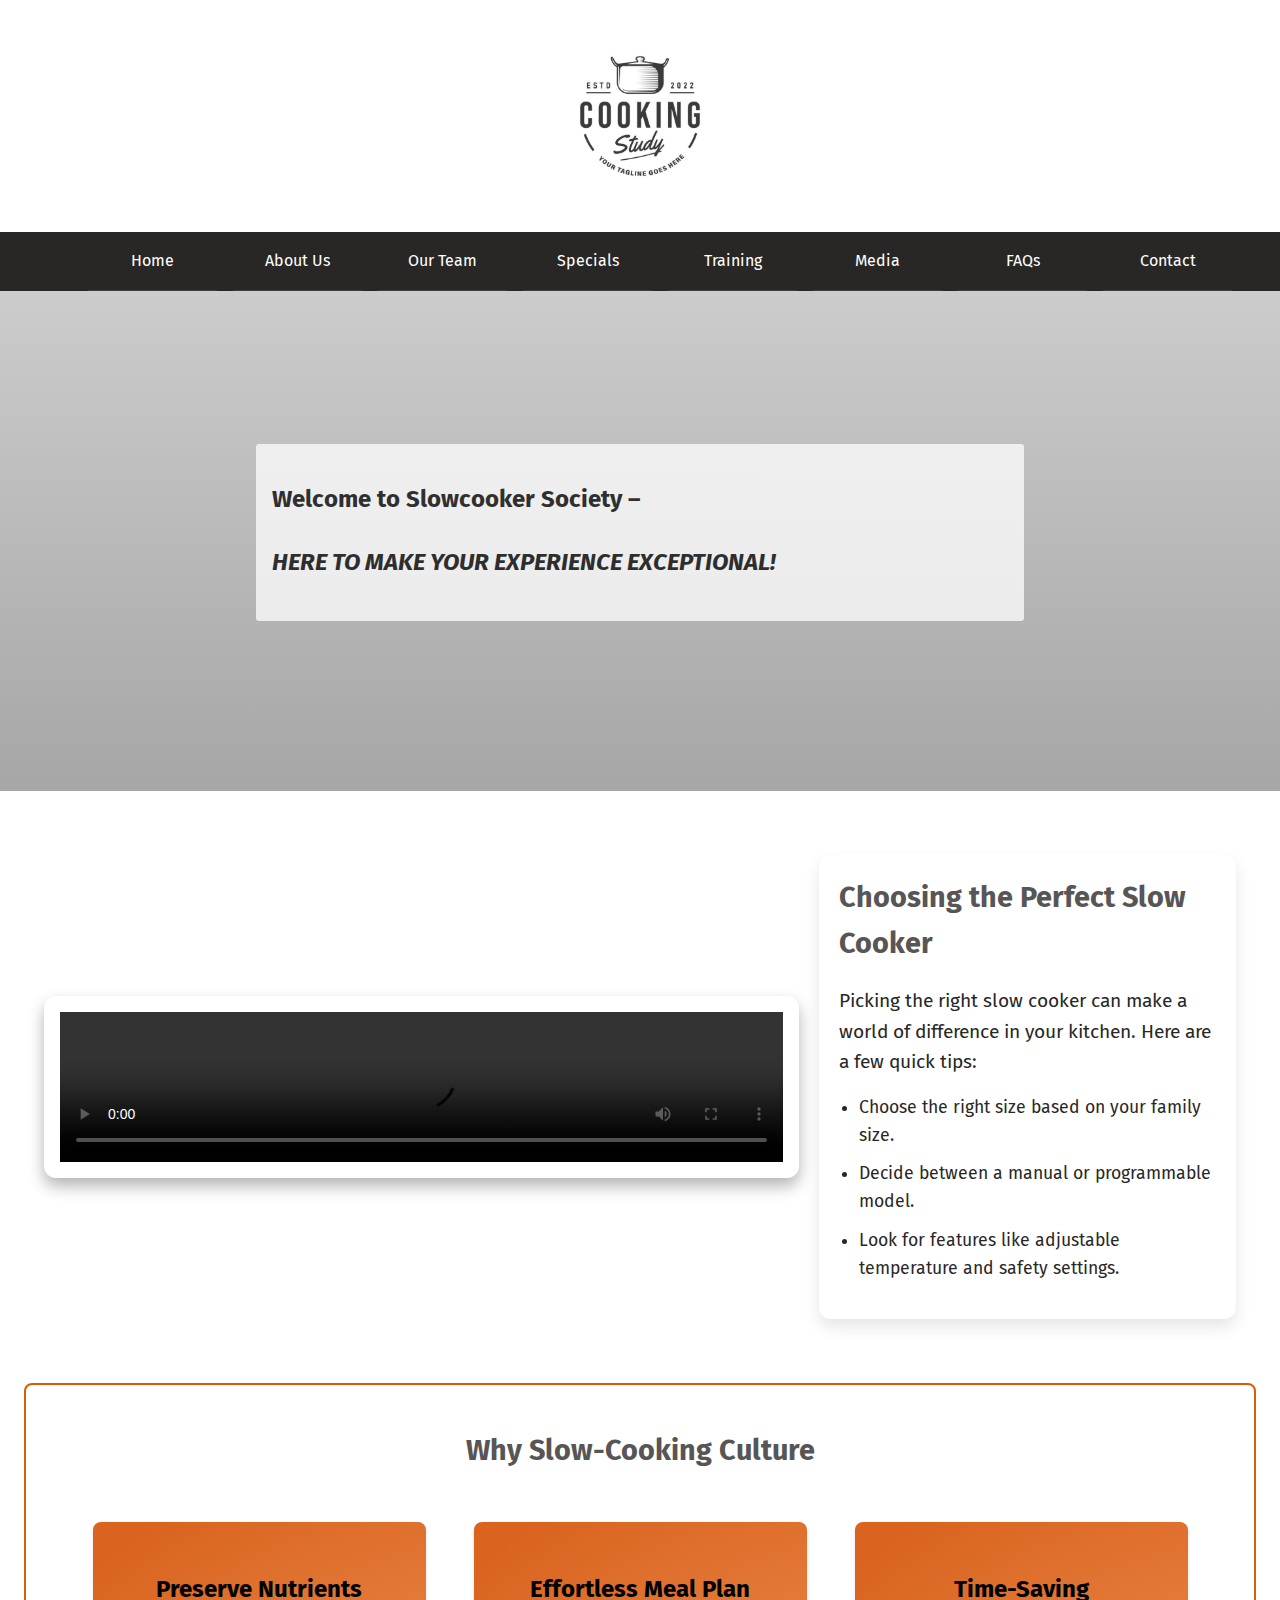
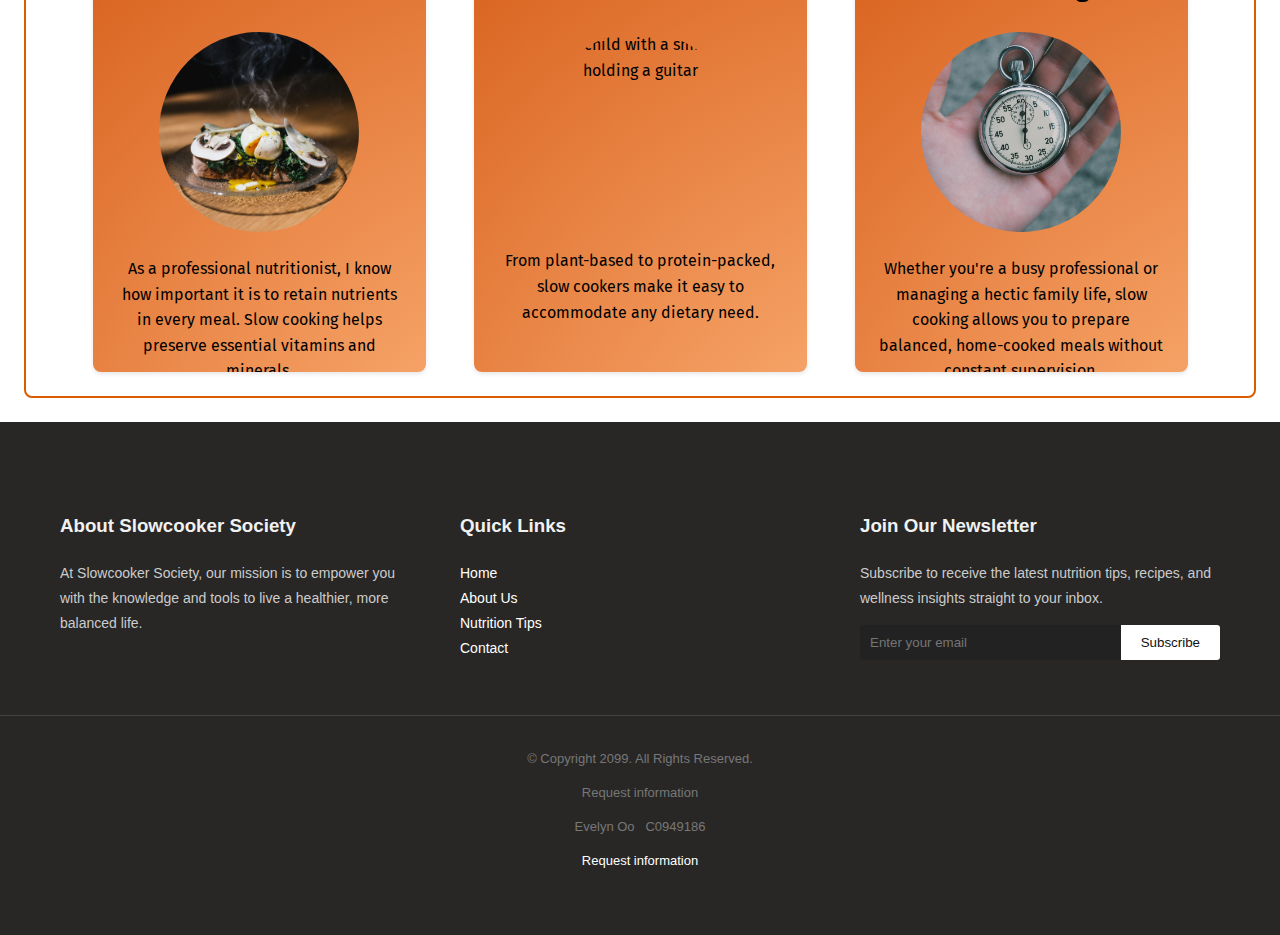
==== commit 9377a55e: "Add Javascript for Navigation Toggle, Week 14" ====
--- a/index.html
+++ b/index.html
@@ -4,9 +4,12 @@
 <head>
 	<title>Slower Cooker Society</title>
 	<meta charset="utf-8">
-	<link rel="stylesheet" type="text/css" href="css/styles.css">
 	<meta name="viewport" content="width=device-width, initial-scale=1.0">
 	<link href="https://fonts.googleapis.com/css2?family=Fira+Sans:ital,wght@0,100;0,200;0,300;0,400;0,500;0,600;0,700;0,800;0,900;1,100;1,200;1,300;1,400;1,500;1,600;1,700;1,800;1,900&display=swap" rel="stylesheet">
+
+	<link rel="stylesheet" type="text/css" href="css/styles.css">
+	<link rel="icon" type="image/png" href="images/pot.png">
+	<script src="scripts/navigation.js"></script>
 </head>
 <body>
 	<div id="container">
@@ -16,27 +19,24 @@
 			<a href="index.html"><img src="images/logo.jpg" alt="Slower Cooker Society logo" height="200" width="200" class="header-logo"></a>
 		</header>
 
+		<!-- Mobile Menu Toggle Button -->
+    <button class="nav-toggle" aria-label="Toggle Navigation">
+			☰
+		</button>
+
 		<!-- Use the nav area to add hyperlinks to other pages within the website -->
 		<nav>
 			<ul>
 				<li><a href="index.html">Home</a></li>
 				<li><a href="about.html">About Us</a></li>
-				
-				<!-- Need works -->
 				<li><a href="team.html">Our Team</a></li>
 				<li><a href="specials.html">Specials</a></li>
 				<li><a href="training.html">Training</a></li>
 				<li><a href="media.html">Media</a></li>
-				<li><a href="faqs.html">FAQs</a></li>
-
-				<!-- Not required -->
-				<!-- <li><a href="nutrition.html">Nutrition Tips</a></li>
-				<li><a href="shop.html">Shop</a></li> -->
-
+				<li><a href="index.html">FAQs</a></li>
 				<li><a href="contact.html">Contact</a></li>
 			</ul>
 		</nav>
-		
 		
 		<!-- Use the main area to add the main content of the webpage -->
 		<main>
--- a/css/styles.css
+++ b/css/styles.css
@@ -22,6 +22,9 @@
 body {
   background-color: #fff;
   font-family: "Fira Sans", sans-serif;
+  /* font-family: 'Arial', sans-serif; */
+  line-height: 1.6;
+  background-color: #ffffff;
 }
 
 h1, h2, h3 {
@@ -38,9 +41,79 @@
   box-sizing: border-box;
 }
 
+/* Styles for Header and Navigation */
+/* Mobile Navigation (Default) */
+:root {
+  --primary-color: #282726;
+  --secondary-color: #ff6f3f;
+  --light-color: #ffffff;
+  --text-color: #333;
+}
+
+.nav-toggle {
+  display: block;
+  background: none;
+  border: none;
+  font-size: 1.5rem;
+  cursor: pointer;
+  position: absolute;
+  top: 1rem;
+  right: 1rem;
+  z-index: 1000;
+  color: var(--primary-color);
+}
+
+nav {
+  background-color: var(--primary-color);
+  color: var(--light-color);
+}
+
+nav ul {
+  list-style-type: none;
+  display: none;
+  flex-direction: column;
+  width: 100%;
+}
+
+nav ul.active {
+  display: flex;
+}
+
+nav li {
+  width: 100%;
+  text-align: center;
+}
+
+nav li a {
+  display: block;
+  color: var(--light-color);
+  text-decoration: none;
+  padding: 1rem;
+  font-size: 1rem;
+  border-bottom: 1px solid rgba(255,255,255,0.1);
+  transition: background-color 0.3s ease;
+}
+
+nav li a:hover {
+  background-color: var(--secondary-color);
+}
+
+/* Header Styles */
+header {
+  display: flex;
+  justify-content: center;
+  align-items: center;
+  padding: 1rem;
+  background-color: var(--light-color);
+}
+
+.header-logo {
+  max-width: 200px;
+  height: auto;
+}
 
 /* Style rules for header content */
-header {
+/* header {
   width: 100%;
   height: 200px;
   text-align: center;
@@ -58,15 +131,14 @@
   width: 80%;
   font-size: 1.5em;
   color: #281f15;
-}
+} */
 
 
 /* Style rules for navigation area */
-nav {
-  /* background-color: #2a1f14; */
+/* nav {
   display: block;
-  background-color: #282726; /* Same dark black as footer */
-  color: #fff;            /* White text for links and branding */
+  background-color: #282726;
+  color: #fff;
 }
 
 nav ul {
@@ -90,11 +162,10 @@
   color: #fff;
   font-size: 1.5em;
   font-weight: 400;
-  /* text-align: center; */
   padding: 0.5em 2em;
   text-decoration: none;
   
-}
+} */
 
 /* Styles for Hero page body content */
 
@@ -241,7 +312,7 @@
 }
 
 .instruction-text h2 {
-  color: #FF6A13; /* Vibrant orange accent */
+  color: #575555; /* Vibrant orange accent */
   font-size: 1.8rem;
   margin-bottom: 15px;
 }
@@ -333,7 +404,7 @@
 
 .bottom h2 {
   margin-top: 1.5em;
-  color: #281f15;
+  color: #575555;
 }
 
 .sub-content {
@@ -557,7 +628,7 @@
   }
 
   /* Styles for Nutrition page */
-  aside {
+  /* aside {
     text-align: center;
     font-size: 1.25em;
     font-style: italic;
@@ -565,9 +636,8 @@
     padding: 2%;
     background-color: rgba(204, 204, 204, 0.5);
     box-shadow: 5px 5px 8px #000;
-    /* text-shadow: 5px 5px 5px #b3b3b3; */
     border-radius: 0 15px;
-  }
+  } */
 
   .grid-item4 {
     grid-column: 1 / span 3;
@@ -576,7 +646,33 @@
 
 /* Media Query for Desktop Viewport */
 @media screen and (min-width: 1024px), print {
+  /* Styles for Header and Desktop */
   nav {
+    display: flex;
+    justify-content: center;
+    align-items: center;
+  } 
+
+  nav ul {
+      display: flex;
+      max-width: 1200px;
+      width: 100%;
+      justify-content: center;
+      margin: 0 auto;
+      flex-direction: row; /* Ensure horizontal layout */
+  }
+
+  nav li {
+      flex-grow: 0; /* Prevent equal width */
+      margin: 0 0.5rem;
+  }
+
+  nav li a {
+      padding: 1rem;
+      white-space: nowrap; /* Prevent text wrapping */
+  }
+
+  /* nav {
       width: 100%;
   }
 
@@ -592,7 +688,7 @@
   nav li a {
       padding: 0.5em 1em;
       font-size: 24px;
-  }
+  } */
 
   /* Styles for Hero page: OLD styles */
   .intro {
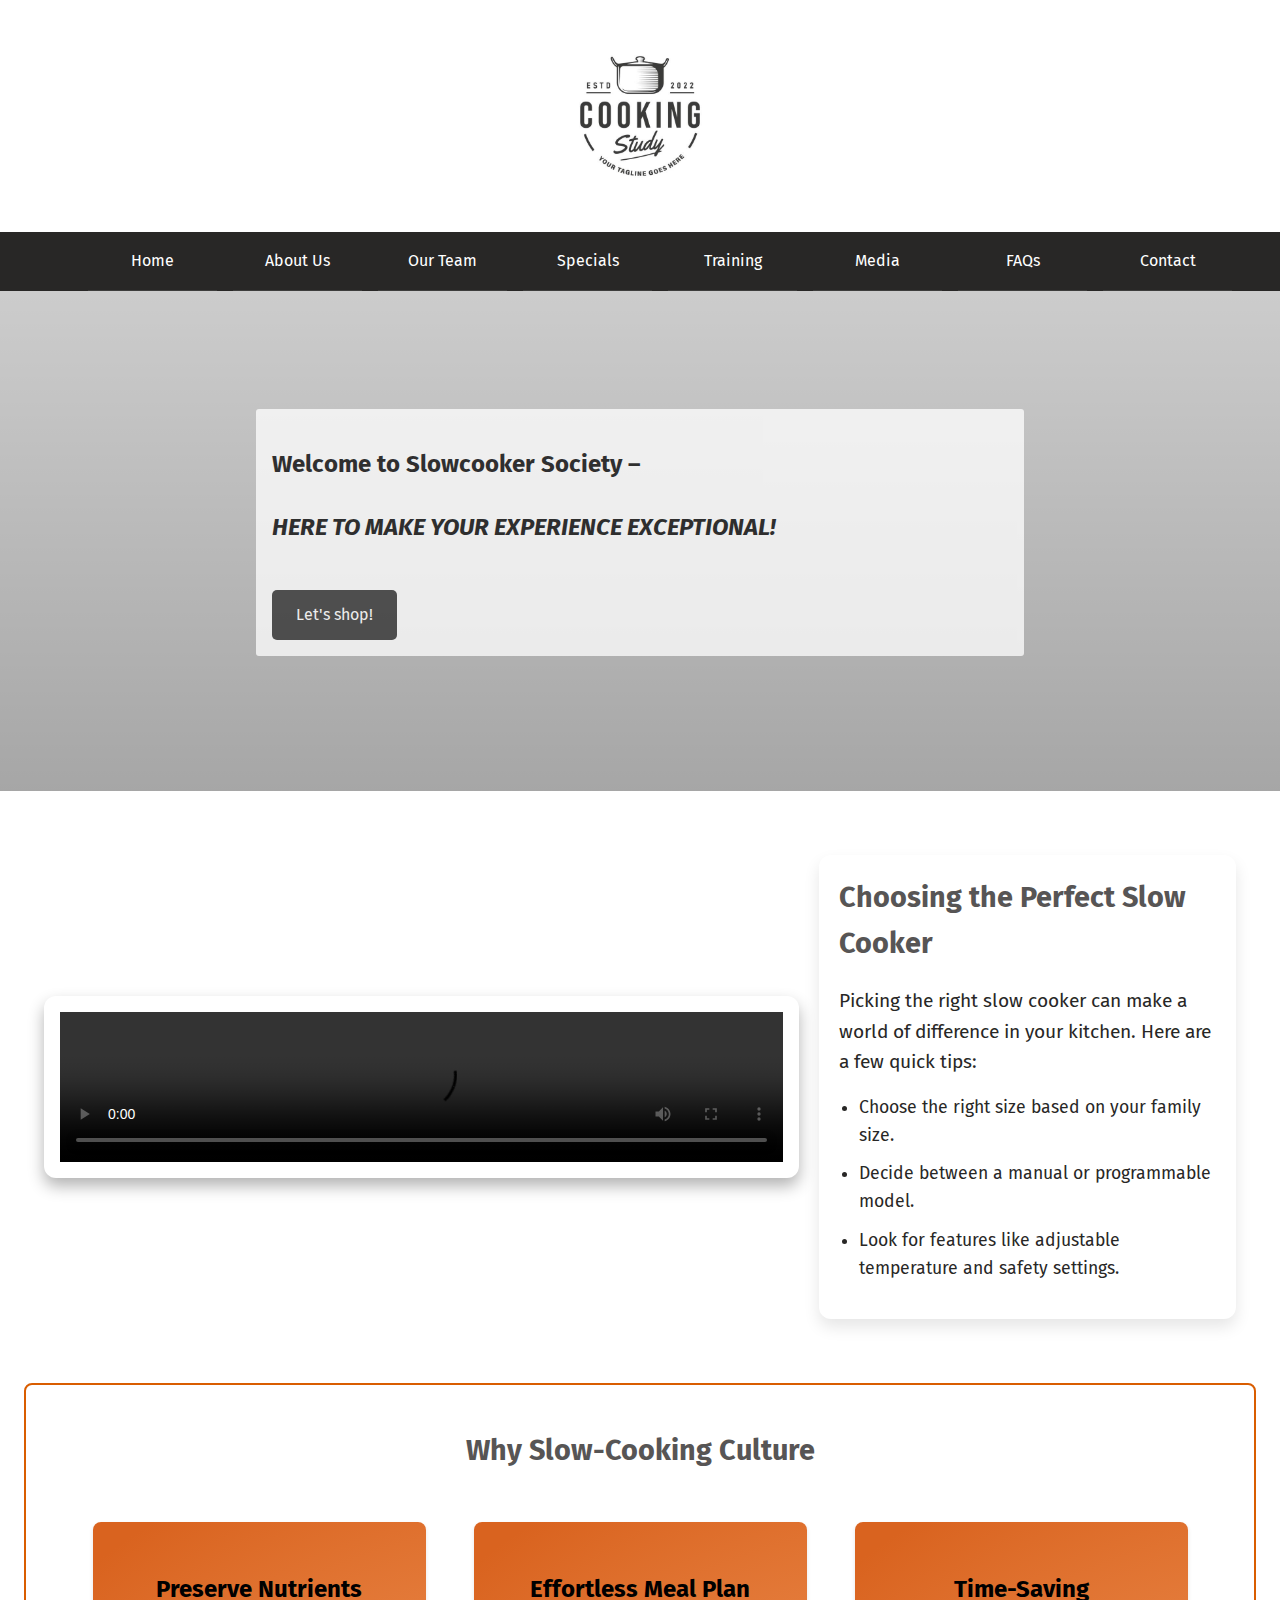
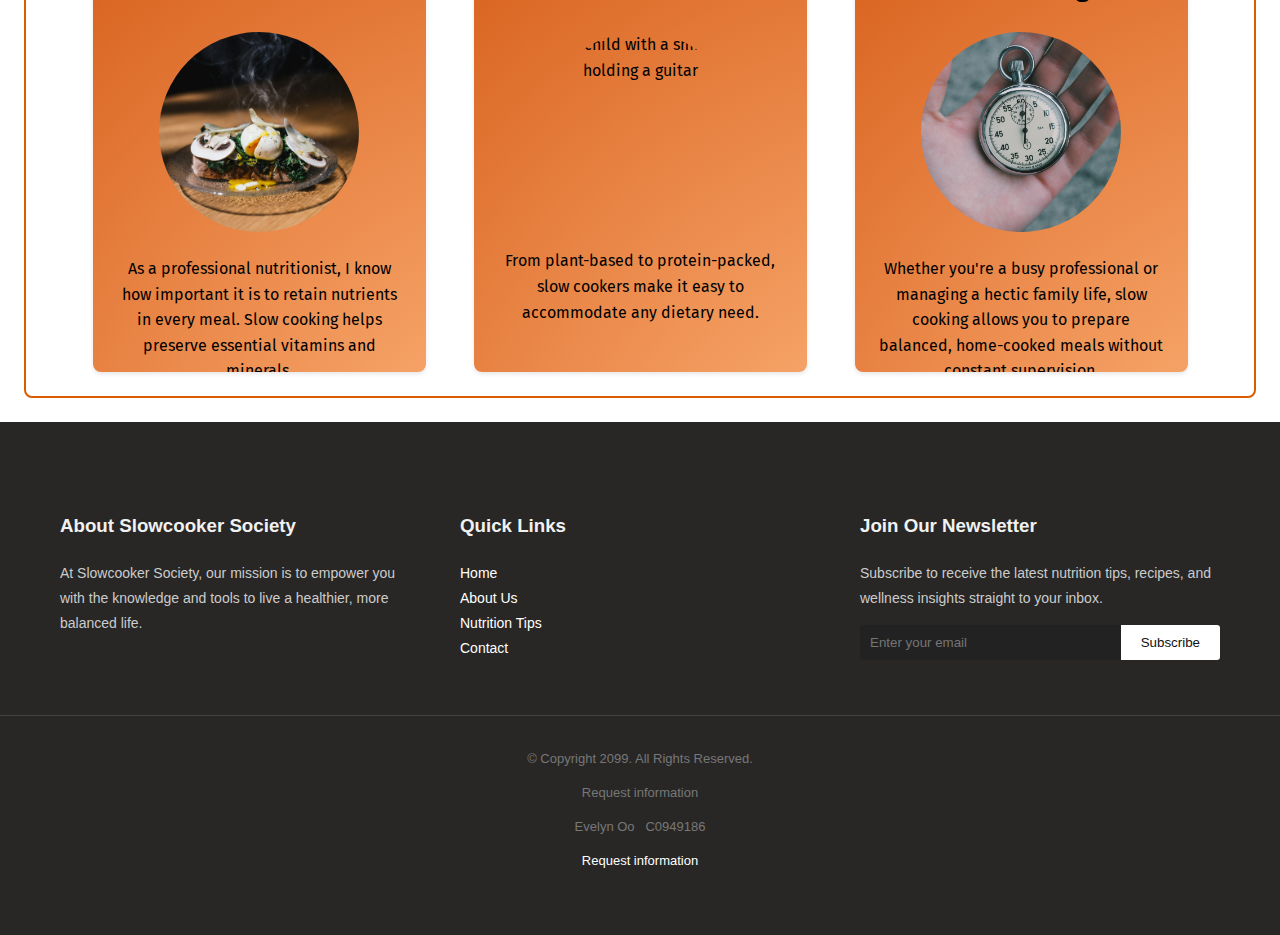
==== commit 21bbc780: "Adjust styles" ====
--- a/index.html
+++ b/index.html
@@ -47,6 +47,7 @@
 						<div class="highlight-content">
 							<h2>Welcome to Slowcooker Society –</h2>
 							<p>Here to Make Your Experience Exceptional!</p>
+							<a href="specials.html" class="cta-button">Let's shop!</a>
 						</div>
 					</div>
 
--- a/css/styles.css
+++ b/css/styles.css
@@ -112,100 +112,21 @@
   height: auto;
 }
 
-/* Style rules for header content */
-/* header {
-  width: 100%;
-  height: 200px;
-  text-align: center;
-  font-size: 3em;
-
-  display: flex;
-  justify-content: center;
-  align-items: center;
-  background-color: #fff;
-  text-align: center;
-}
-
-header h1.banner-heading {
+/* Styles for buttons */
+.cta-button {
   display: inline-block;
-  width: 80%;
-  font-size: 1.5em;
-  color: #281f15;
-} */
-
-
-/* Style rules for navigation area */
-/* nav {
-  display: block;
-  background-color: #282726;
-  color: #fff;
-}
-
-nav ul {
-  list-style-type: none;
-  margin: 0;
-  padding: 0;
-  text-align: center;
-}
-
-nav li {
-  display: block;
-  border-bottom: 1px solid #999;
-}
-
-nav li:last-child {
-  border-bottom: none;
-}
-
-nav li a {
-  display: block;
-  color: #fff;
-  font-size: 1.5em;
-  font-weight: 400;
-  padding: 0.5em 2em;
+  background-color: #2c2c2c;
+  color: #ffffff;
+  padding: 12px 24px;
   text-decoration: none;
-  
-} */
-
-/* Styles for Hero page body content */
-
-/* Old styles */
-.intro {
-  /* margin: 3em 1em 1em 1em; */
-  border: 1px solid #281f15;
-  padding: 1em;
-  height: 60vh;
-  display: flex;
-  flex-flow: column;
-  justify-content: center;
-  background: linear-gradient(
-    rgba(0, 0, 0, 0.20), 
-    rgba(0, 0, 0, 0.35)
-  ), url("../images/pots-and-pans.jpg");
-  background-size: cover;
-}
-
-.intro .left-content {
-  /* border: 1px solid #281f15; */
-  margin: auto;
-  width: 80%;
-  padding: 0 1em;
-  background: #fff;
-  opacity: 0.5;
-}
-
-.intro .left-content p {
-  font-size: 1.5em;
-  font-weight: bold;
-  font-style: italic;
-  color: #000;
-  text-transform: uppercase;
-}
-
-.intro .right-content {
-  display: none;
-}
-/* End-OLD styles */
+  border-radius: 5px;
+  margin-top: 20px;
+  transition: background-color 0.3s ease;
+}
+
+.cta-button:hover {
+  background-color: #ff8f00;
+}
 
 /* New styles */
 #hero {
@@ -342,6 +263,7 @@
   opacity: 0.75;
   position: relative;
   border-radius: 3px;
+  align-content: center;
 }
 
 .highlight-content p {
